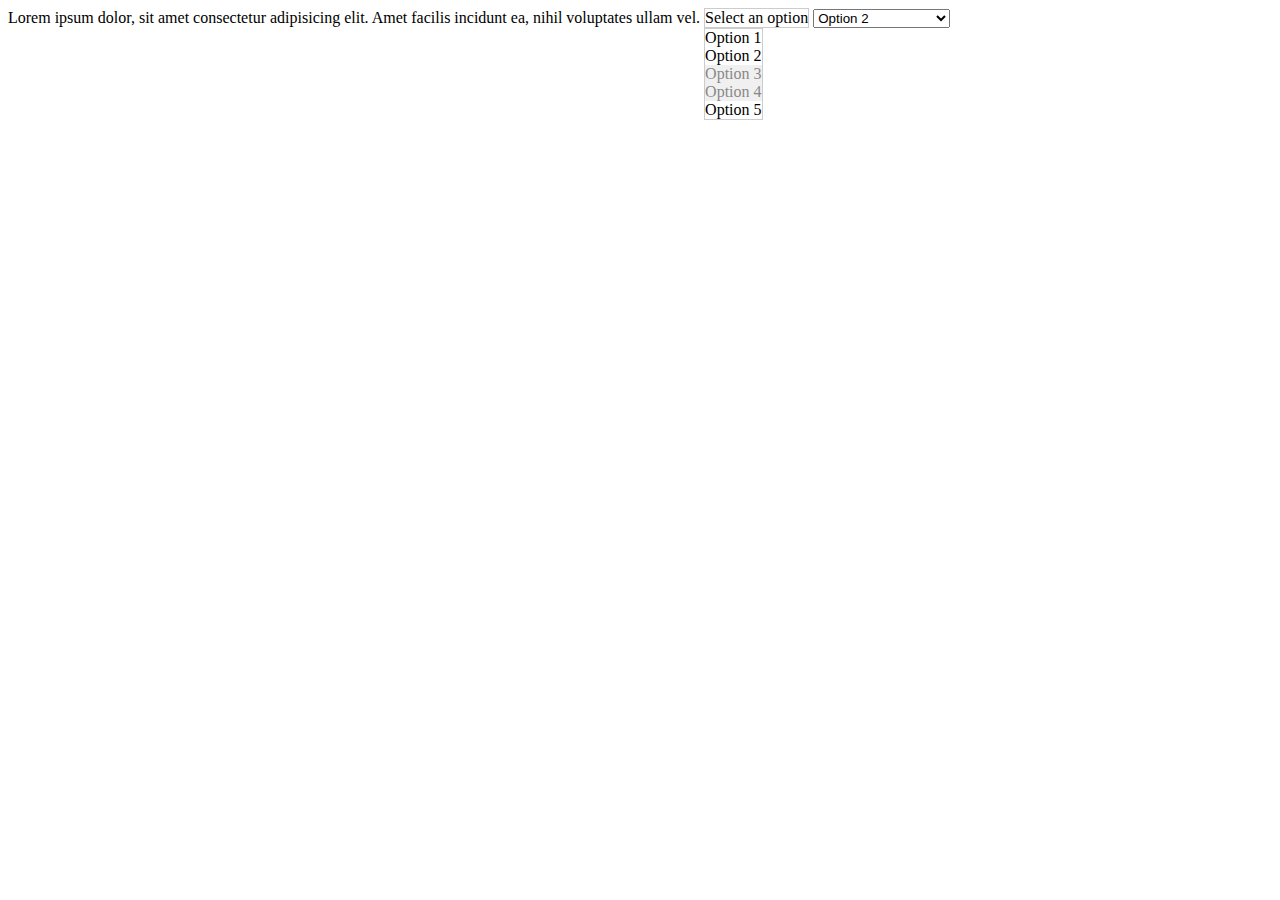
==== index.html @ d9fcf261 "y" ====
<!DOCTYPE html>
<html>
  <head>
    <script type="module" src="custom-select.js"></script>
    <link rel="stylesheet" href="custom-select.css" />
    <style>
      * {
        box-sizing: border-box;
      }
    </style>
  </head>
  <body>
    <span
      >Lorem ipsum dolor, sit amet consectetur adipisicing elit. Amet facilis
      incidunt ea, nihil voluptates ullam vel.</span
    >
    <custom-select open>
      <custom-trigger>Select an option</custom-trigger>
      <custom-group>
        <custom-option value="option1">Option 1</custom-option>
        <custom-option value="option2">Option 2</custom-option>
        <custom-option value="option3" disabled>Option 3</custom-option>
        <custom-option value="option4" disabled>Option 4</custom-option>
        <custom-option value="option5">Option 5</custom-option>
      </custom-group>
    </custom-select>

    <select name="" id="">
      <option value="option1">Option 1</option>
      <option value="option2" selected>Option 2</option>
      <option value="option3" disabled>Option 3 (Disabled)</option>
      <option value="option4">Option 4</option>
    </select>

    <script>
      document.body.addEventListener("change", (e) => {
        let detail = e.detail;
        let value = detail?.value ?? "No details";
      });
    </script>
  </body>
</html>
---- custom-select.css ----
custom-select {
  display: inline-block;
  position: relative;
}

custom-trigger {
  display: inline-block;
  /* background-color: #f0f0f0; */
  cursor: pointer;
  border: 1px solid #ccc;
}

:where(custom-trigger, custom-option):focus {
  outline: 2px solid #0066cc;
  background-color: #e0e0e0;
}

custom-group {
  position: absolute;
  display: none;
  border: 1px solid #ccc;
}

custom-group[open] {
  display: block;
}

custom-option {
  white-space: nowrap;
  /* padding: 8px; */
  display: block;
}

custom-option[selected] {
  background-color: #e0e0e0;
}

custom-option:hover:not([disabled]) {
  background-color: #d0d0d0;
}

/* custom-option.focused {
  background-color: #cce5ff;
  outline: 2px solid #0066cc;
} */

custom-option[disabled] {
  color: #888;
  cursor: not-allowed;
  background-color: #f0f0f0;
}
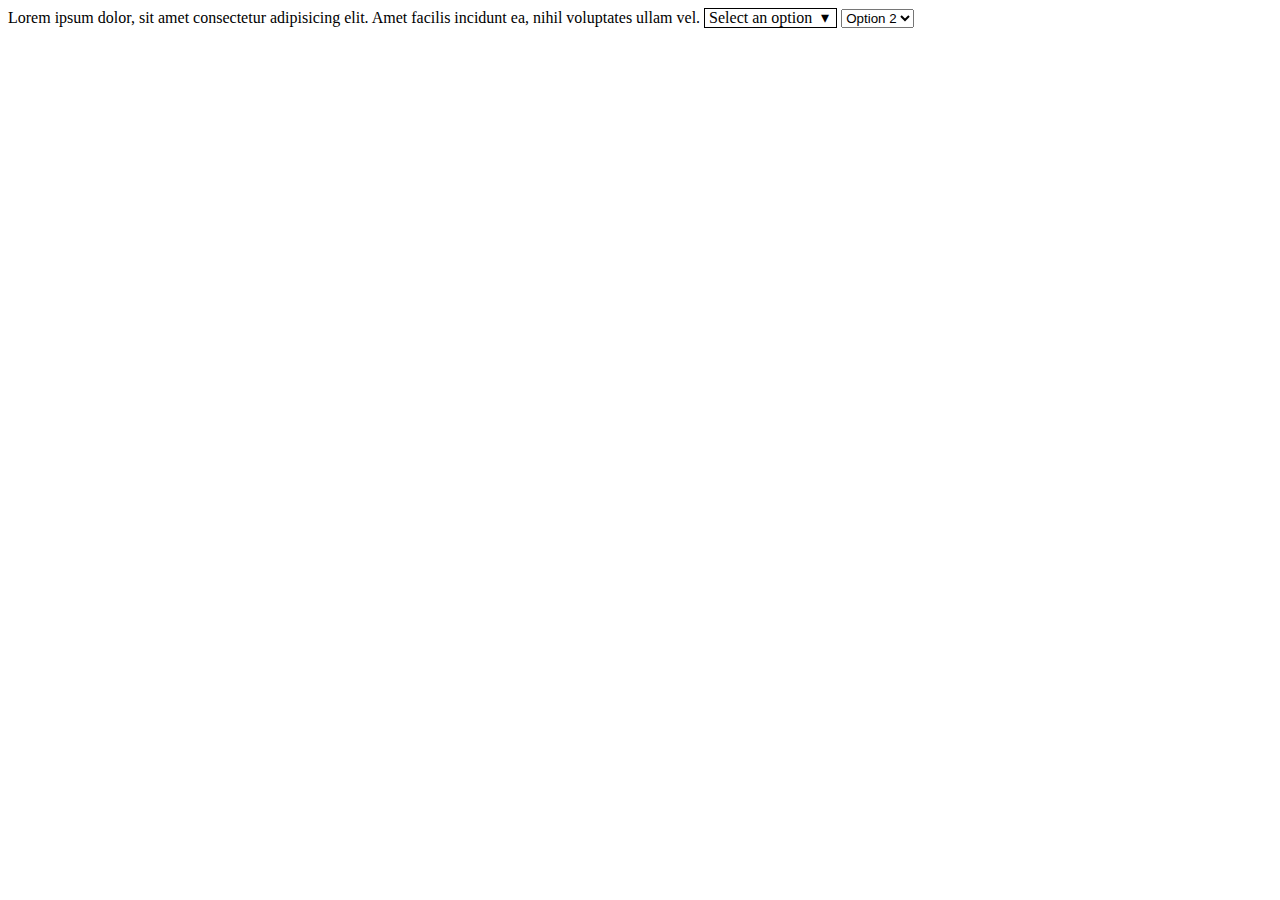
==== commit e94d6f8f: "Refactor custom select component with improved accessibility and UI" ====
--- a/index.html
+++ b/index.html
@@ -14,21 +14,24 @@
       >Lorem ipsum dolor, sit amet consectetur adipisicing elit. Amet facilis
       incidunt ea, nihil voluptates ullam vel.</span
     >
-    <custom-select open>
+    <custom-select>
       <custom-trigger>Select an option</custom-trigger>
       <custom-group>
         <custom-option value="option1">Option 1</custom-option>
         <custom-option value="option2">Option 2</custom-option>
-        <custom-option value="option3" disabled>Option 3</custom-option>
-        <custom-option value="option4" disabled>Option 4</custom-option>
-        <custom-option value="option5">Option 5</custom-option>
+        <custom-option value="option3">Option 3</custom-option>
+        <custom-option value="option4">Option 4</custom-option>
+        <custom-option value="option5" disabled>Option 5</custom-option>
+        <custom-option value="option6" disabled>Option 6</custom-option>
+        <custom-option value="option7">Option 7</custom-option>
       </custom-group>
+      <custom-icon><div>&blacktriangledown;</div></custom-icon>
     </custom-select>
 
     <select name="" id="">
       <option value="option1">Option 1</option>
       <option value="option2" selected>Option 2</option>
-      <option value="option3" disabled>Option 3 (Disabled)</option>
+      <option value="option3" disabled>Option 3</option>
       <option value="option4">Option 4</option>
     </select>
 
@@ -36,6 +39,9 @@
       document.body.addEventListener("change", (e) => {
         let detail = e.detail;
         let value = detail?.value ?? "No details";
+
+        console.log("Change value: ", value);
+        console.log("Change target: ", e.target);
       });
     </script>
   </body>
--- a/custom-select.css
+++ b/custom-select.css
@@ -3,31 +3,46 @@
   position: relative;
 }
 
+custom-trigger,
+custom-option {
+  padding-inline: 0.5ch;
+}
+
 custom-trigger {
   display: inline-block;
-  /* background-color: #f0f0f0; */
-  cursor: pointer;
-  border: 1px solid #ccc;
+  border: 1px solid currentColor;
+  padding-right: 1.5em;
 }
 
-:where(custom-trigger, custom-option):focus {
-  outline: 2px solid #0066cc;
-  background-color: #e0e0e0;
+custom-icon {
+  position: absolute;
+  right: 0.5em;
+  top: 50%;
+  transform: translateY(-50%);
+  pointer-events: none;
+  display: flex;
+  align-items: center;
+  justify-content: center;
+}
+
+custom-icon > * {
+  line-height: 1;
 }
 
 custom-group {
+  width: 100%;
+  display: none;
   position: absolute;
-  display: none;
-  border: 1px solid #ccc;
+
+  border: 1px solid currentColor;
 }
 
-custom-group[open] {
+custom-select[open] custom-group {
   display: block;
 }
 
 custom-option {
   white-space: nowrap;
-  /* padding: 8px; */
   display: block;
 }
 
@@ -39,13 +54,7 @@
   background-color: #d0d0d0;
 }
 
-/* custom-option.focused {
-  background-color: #cce5ff;
-  outline: 2px solid #0066cc;
-} */
-
 custom-option[disabled] {
   color: #888;
-  cursor: not-allowed;
   background-color: #f0f0f0;
 }
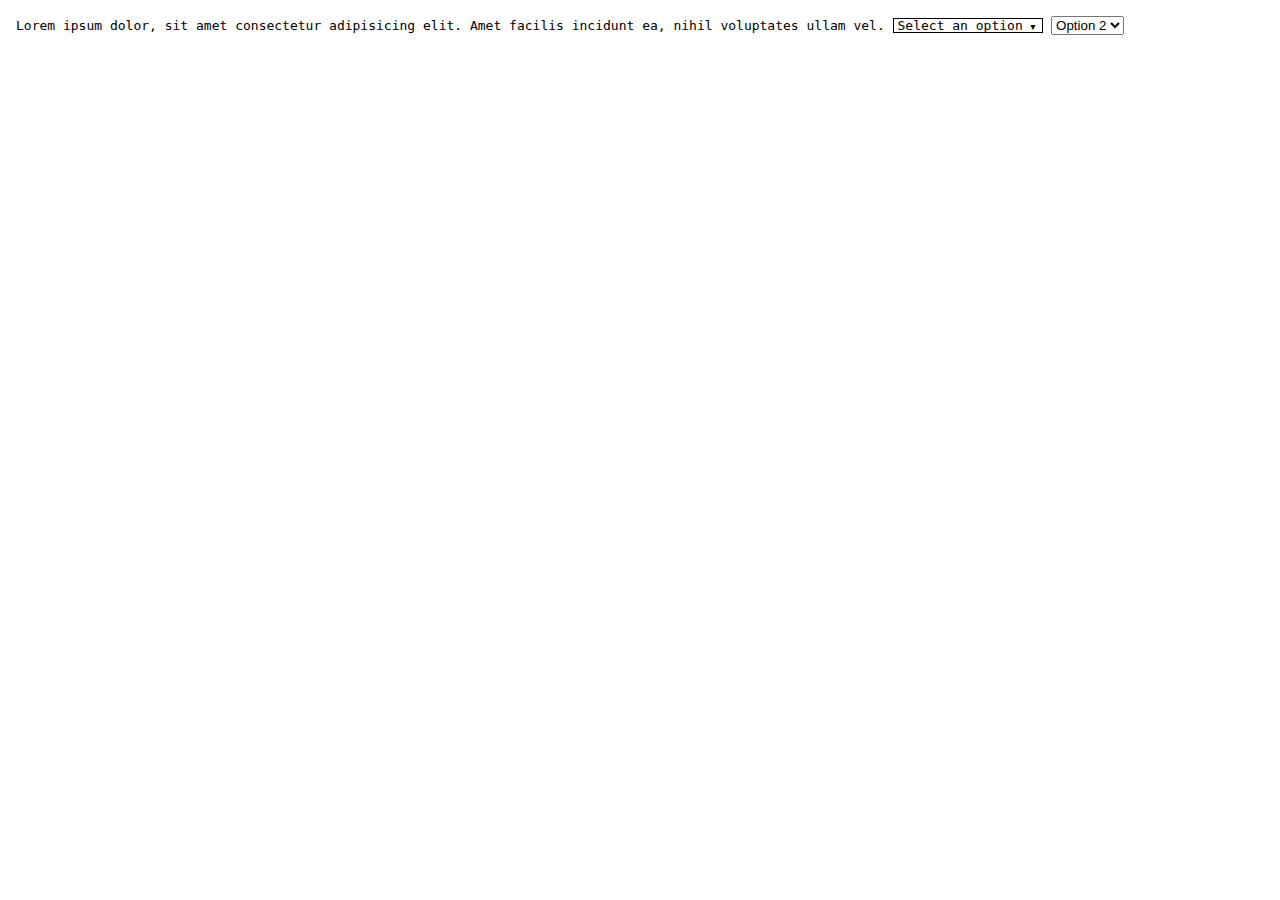
==== commit e462c5ca: "Move custom select component to dedicated directory" ====
--- a/index.html
+++ b/index.html
@@ -1,13 +1,12 @@
 <!DOCTYPE html>
 <html>
   <head>
-    <script type="module" src="custom-select.js"></script>
-    <link rel="stylesheet" href="custom-select.css" />
-    <style>
-      * {
-        box-sizing: border-box;
-      }
-    </style>
+    <script
+      type="module"
+      src="custom-elements/Select/custom-select.js"
+    ></script>
+    <link rel="stylesheet" href="custom-elements/Select/custom-select.css" />
+    <link rel="stylesheet" href="style.css" />
   </head>
   <body>
     <span
--- a/custom-elements/Select/custom-select.css
+++ b/custom-elements/Select/custom-select.css
@@ -0,0 +1,60 @@
+custom-select {
+  display: inline-block;
+  position: relative;
+}
+
+custom-trigger,
+custom-option {
+  padding-inline: 0.5ch;
+}
+
+custom-trigger {
+  display: inline-block;
+  border: 1px solid currentColor;
+  padding-right: 1.5em;
+}
+
+custom-icon {
+  position: absolute;
+  right: 0.5em;
+  top: 50%;
+  transform: translateY(-50%);
+  pointer-events: none;
+  display: flex;
+  align-items: center;
+  justify-content: center;
+}
+
+custom-icon > * {
+  line-height: 1;
+}
+
+custom-group {
+  width: 100%;
+  display: none;
+  position: absolute;
+
+  border: 1px solid currentColor;
+}
+
+custom-select[open] custom-group {
+  display: block;
+}
+
+custom-option {
+  white-space: nowrap;
+  display: block;
+}
+
+custom-option[selected] {
+  background-color: #e0e0e0;
+}
+
+custom-option:hover:not([disabled]) {
+  background-color: #d0d0d0;
+}
+
+custom-option[disabled] {
+  color: #888;
+  background-color: #f0f0f0;
+}
--- a/style.css
+++ b/style.css
@@ -0,0 +1,11 @@
+* {
+  box-sizing: border-box;
+}
+
+body{
+	margin: 0;
+	padding: 1rem;
+
+	font-family: monospace;
+	line-height: 1;
+}
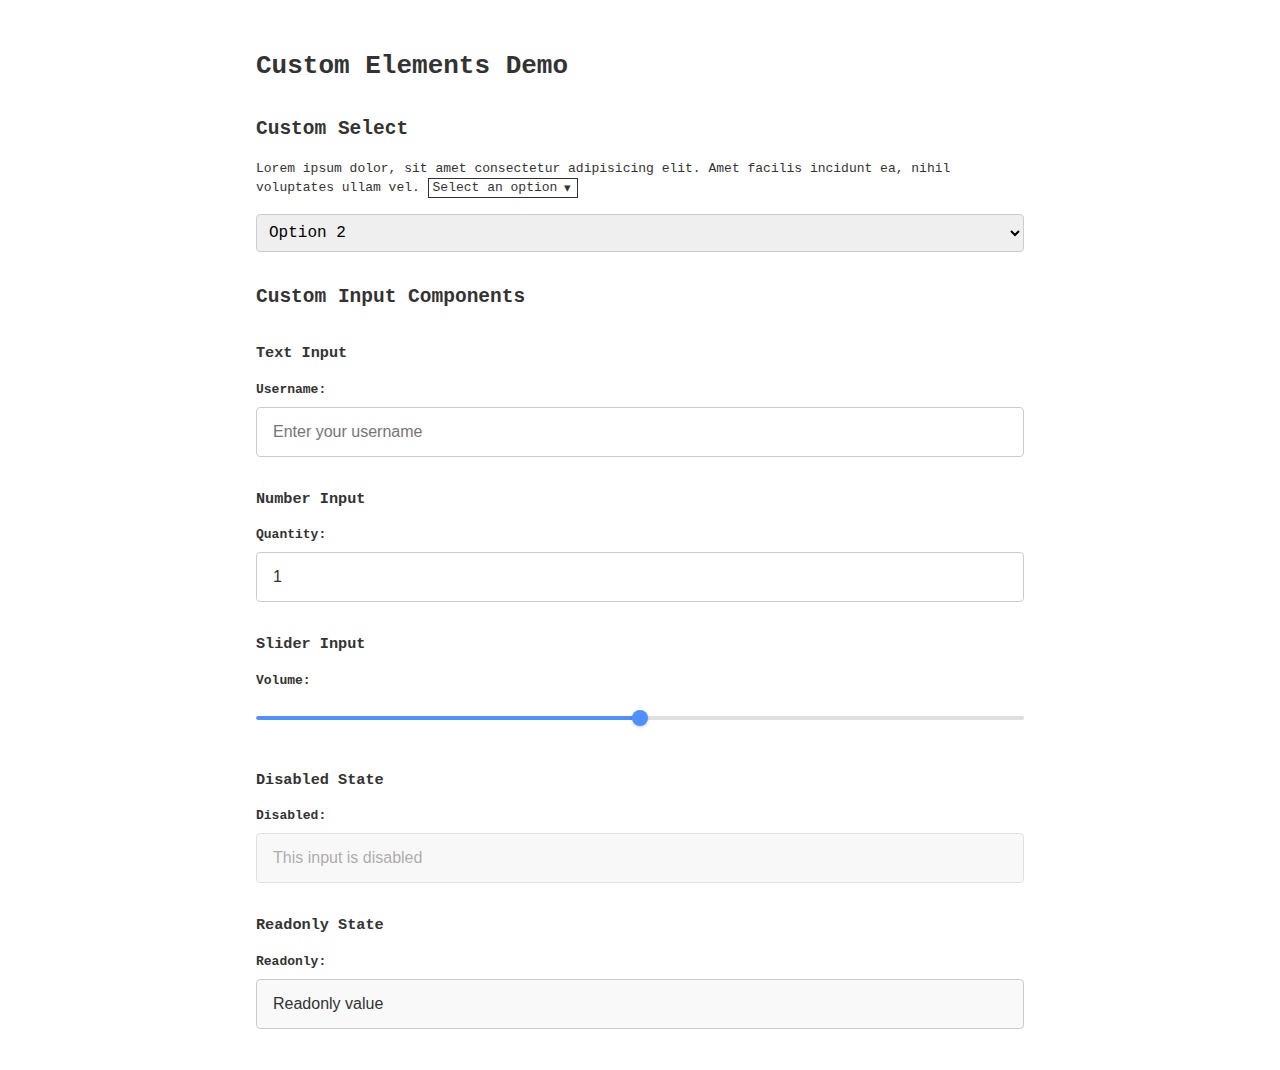
==== commit 22a8f4ab: "Add custom input components with various input types and states" ====
--- a/index.html
+++ b/index.html
@@ -6,9 +6,18 @@
       src="custom-elements/Select/custom-select.js"
     ></script>
     <link rel="stylesheet" href="custom-elements/Select/custom-select.css" />
+    <script
+      type="module"
+      src="custom-elements/Input/index.js"
+    ></script>
+    <link rel="stylesheet" href="custom-elements/Input/index.css" />
     <link rel="stylesheet" href="style.css" />
+    <title>Custom Elements Demo</title>
   </head>
   <body>
+    <h1>Custom Elements Demo</h1>
+    
+    <h2>Custom Select</h2>
     <span
       >Lorem ipsum dolor, sit amet consectetur adipisicing elit. Amet facilis
       incidunt ea, nihil voluptates ullam vel.</span
@@ -34,6 +43,48 @@
       <option value="option4">Option 4</option>
     </select>
 
+    <h2>Custom Input Components</h2>
+    
+    <h3>Text Input</h3>
+    <div class="input-demo">
+      <label for="username">Username:</label>
+      <input-root type="text" name="username" required>
+        <input-text placeholder="Enter your username" maxlength="50"></input-text>
+      </input-root>
+    </div>
+
+    <h3>Number Input</h3>
+    <div class="input-demo">
+      <label for="quantity">Quantity:</label>
+      <input-root type="number" name="quantity" value="1">
+        <input-text placeholder="Quantity" maxlength="3"></input-text>
+      </input-root>
+    </div>
+
+    <h3>Slider Input</h3>
+    <div class="input-demo">
+      <label for="volume">Volume:</label>
+      <input-root type="slider" name="volume" value="50">
+        <input-slider min="0" max="100" step="1"></input-slider>
+      </input-root>
+    </div>
+
+    <h3>Disabled State</h3>
+    <div class="input-demo">
+      <label for="disabled-input">Disabled:</label>
+      <input-root type="text" name="disabled-input" disabled>
+        <input-text placeholder="This input is disabled"></input-text>
+      </input-root>
+    </div>
+
+    <h3>Readonly State</h3>
+    <div class="input-demo">
+      <label for="readonly-input">Readonly:</label>
+      <input-root type="text" name="readonly-input" value="Readonly value" readonly>
+        <input-text placeholder="This input is readonly"></input-text>
+      </input-root>
+    </div>
+
     <script>
       document.body.addEventListener("change", (e) => {
         let detail = e.detail;
@@ -42,6 +93,13 @@
         console.log("Change value: ", value);
         console.log("Change target: ", e.target);
       });
+      
+      document.body.addEventListener("input", (e) => {
+        if (e.target.tagName.toLowerCase().startsWith('input-')) {
+          console.log("Input value: ", e.target.value);
+          console.log("Input target: ", e.target);
+        }
+      });
     </script>
   </body>
 </html>
--- a/custom-elements/Input/index.css
+++ b/custom-elements/Input/index.css
@@ -0,0 +1,6 @@
+/* Import all component CSS files */
+@import './input-root.css';
+@import './input-text.css';
+@import './input-slider.css';
+@import './input-slider-track.css';
+@import './input-slider-thumb.css'; --- a/style.css
+++ b/style.css
@@ -5,7 +5,36 @@
 body{
 	margin: 0;
 	padding: 1rem;
+	font-family: monospace;
+	line-height: 1.4;
+	max-width: 800px;
+	margin: 0 auto;
+	color: #333;
+}
 
-	font-family: monospace;
-	line-height: 1;
+h1, h2, h3 {
+  margin-top: 2rem;
+  margin-bottom: 1rem;
 }
+
+.input-demo {
+  margin-bottom: 1.5rem;
+}
+
+label {
+  display: block;
+  margin-bottom: 0.5rem;
+  font-weight: bold;
+}
+
+/* Native select for comparison */
+select {
+  display: block;
+  width: 100%;
+  margin-top: 1rem;
+  padding: 0.5rem;
+  border: 1px solid #ccc;
+  border-radius: 4px;
+  font-family: inherit;
+  font-size: 1rem;
+}
